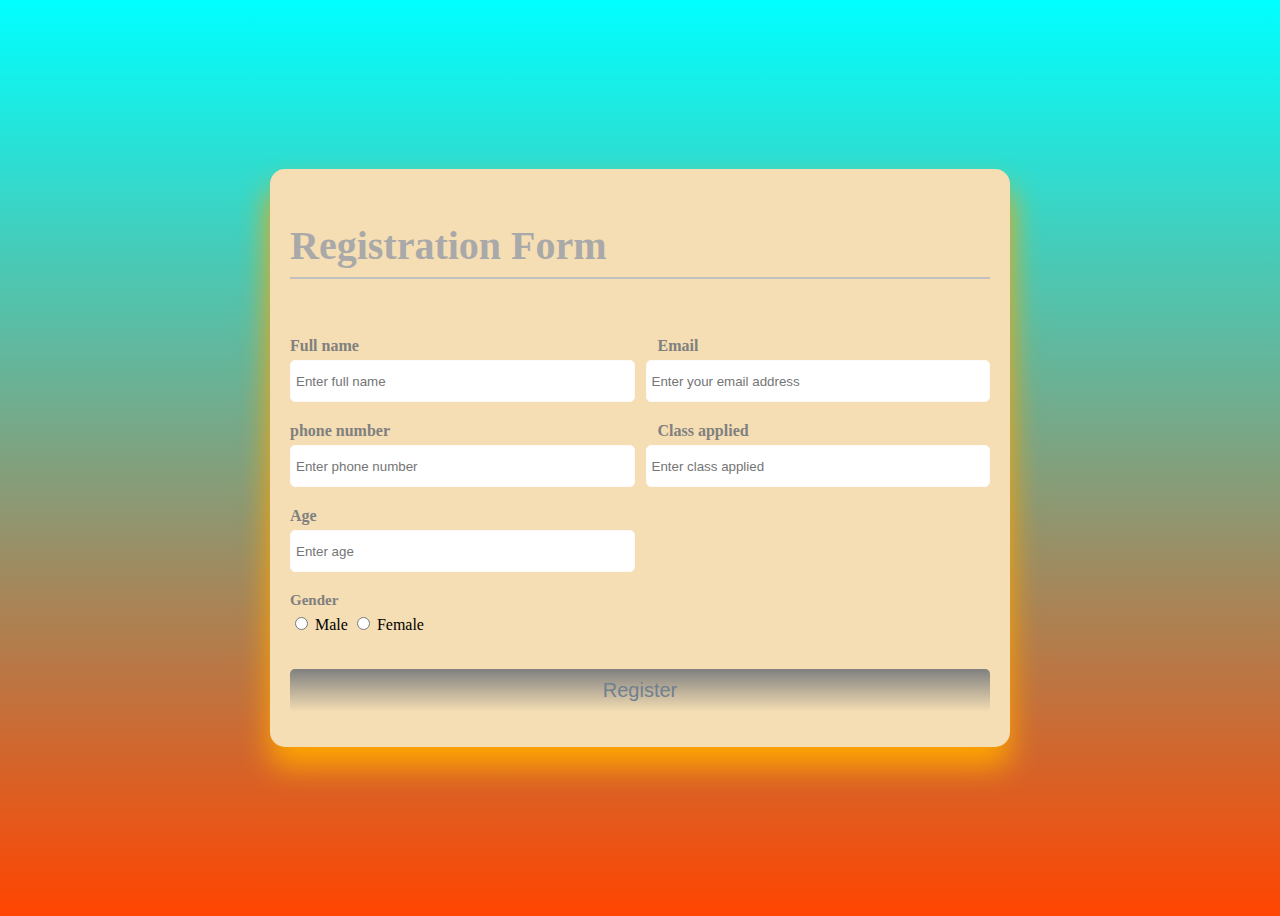
==== reg.html @ d306a5a1 "dashbord" ====
<!DOCTYPE html>
<html lang="en">
<head>
  <meta charset="UTF-8">
  <meta name="viewport" content="width=device-width, initial-scale=1.0">
  <title>Document</title>
  <link rel="stylesheet" href="reg.css">
</head>
<body>
  <div class="container">
    <form action=""method="post">
      <h2>
        Registration Form
      </h2>
      <div class="content">
        <div class="input-box">
          <label for="name">Full name</label>
            <input type="text"placeholder="Enter full name"name="name"required>
          
        </div>
        <div class="input-box">
          <label for="email">Email</label>
            <input type="email"placeholder="Enter your email address"name="email"required>
          
        </div>
        <div class="input-box">
          <label for="phone">phone number</label>
            <input type="tel"placeholder="Enter phone number"name="phone"required>
          
        </div>
        <div class="input-box">
          <label for="name">Class applied</label>
            <input type="text"placeholder="Enter class applied"name="class"required>
          
        </div>
        <div class="input-box">
          <label for="name">Age</label>
            <input type="text"placeholder="Enter age"name="age"required>
          
        </div>
        <span class="gender-title">Gender</span>
        <div class="gender-class">
          <input type="radio"name="gender"id="male">
          <label for="male">Male</label>
          <input type="radio"name="gender"id="female">
          <label for="female">Female</label>
        </div>
      </div>
      <div class="button-container">
        <button>Register</button>
      </div>
    </form>
  </div>
  
</body>
</html>
---- reg.css ----
body{
  display: flex;
  justify-content: center;
  align-items: center;
  height: 100vh;
  background-image: linear-gradient(aqua,orangered);
}
.container{
  max-width: 700px;
  padding: 20px;
  margin: 0 20px;
  border-radius: 15px;
  overflow: hidden;
  background-color: wheat;
  box-shadow: 0 20px 30px orange;
}
h2{
  font-size: 40px;
  color: darkgray;
  border-bottom: 2px solid silver;
  padding-bottom: 8px;
}
.content{
  display: flex;
  flex-wrap: wrap;
  justify-content: space-between;
  padding: 20px 0;
}
.input-box{
  display: flex;
  flex-wrap: wrap;
  width: 50%;
  padding-bottom: 15px;
}
.input-box:nth-child(2n){
  justify-content: end;

}
.input-box label,.gender-title{
  width: 95%;
  color: gray;
  font-weight: bold;
  margin: 5px 0;
}
.gender-title{
  font-size: 15px;
}
.input-box input{
  height: 40px;
  width: 95%;
  padding: 0 5px;
  border-radius: 5px;
  border: 1px solid snow;
  outline: none;
}
.button-container{
  margin: 15px 0;
}
.button-container button{
  width: 100%;
  margin-top: 10px;
  padding: 10px;
  display: block;
  font-size: 20px;
  color: slategray;
  border: none;
  border-radius: 5px;
  background-image: linear-gradient(gray,wheat);
}
.button-container button:hover{
  transform: translateY(-10px);
  border: 2px solid orangered !important;
  background-image: orangered !important;
  color: white !important;
}
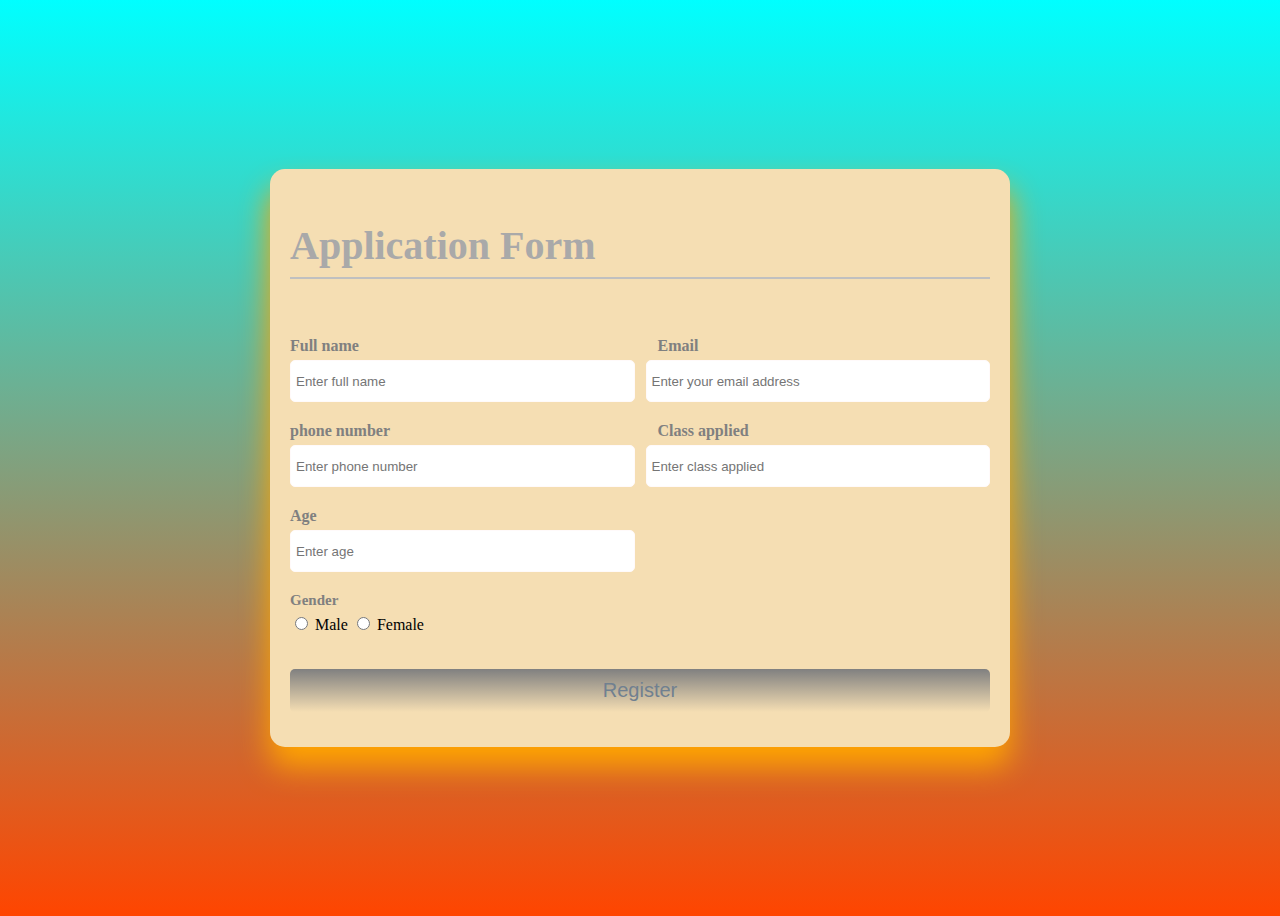
==== commit afab990d: "schol" ====
--- a/reg.html
+++ b/reg.html
@@ -10,7 +10,7 @@
   <div class="container">
     <form action=""method="post">
       <h2>
-        Registration Form
+        Application Form
       </h2>
       <div class="content">
         <div class="input-box">
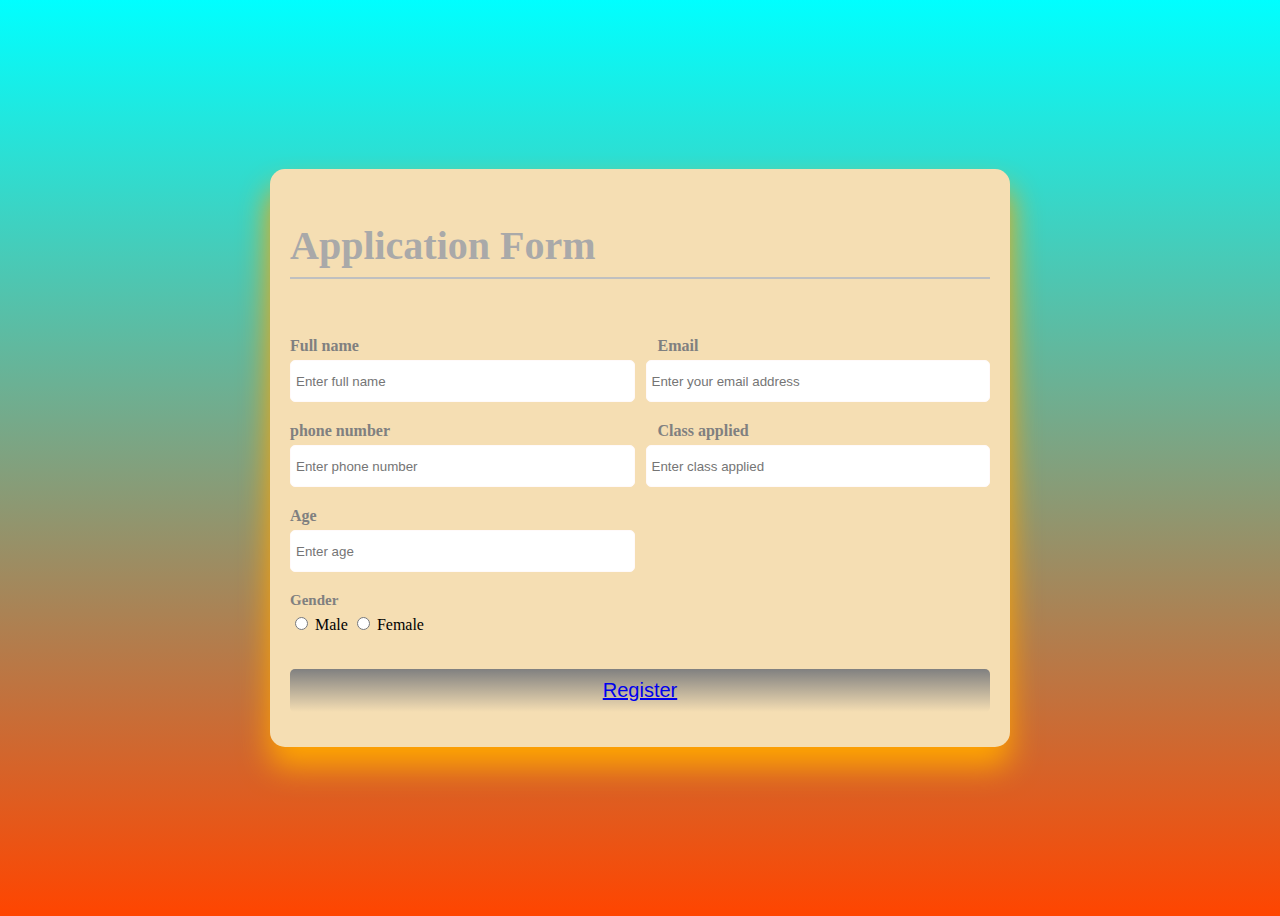
==== commit b3b18e29: "lastn" ====
--- a/reg.html
+++ b/reg.html
@@ -47,7 +47,9 @@
         </div>
       </div>
       <div class="button-container">
-        <button>Register</button>
+        <button>
+          <a href="payment.html">Register</a>
+        </button>
       </div>
     </form>
   </div>
--- a/reg.css
+++ b/reg.css
@@ -70,6 +70,22 @@
 .button-container button:hover{
   transform: translateY(-10px);
   border: 2px solid orangered !important;
-  background-image: orangered !important;
+  background-imageq: orangered !important;
   color: white !important;
+}
+@media(max-width:600px){
+  .container{
+    min-width: 220px;
+  }
+  .content{
+    max-height: 380px;
+    overflow: auto;
+  }
+  .input-box{
+    margin-bottom: 12px;
+    width: 100%;
+  }
+  .input-box:nth-child(2n){
+    justify-content: space-between;
+  }
 }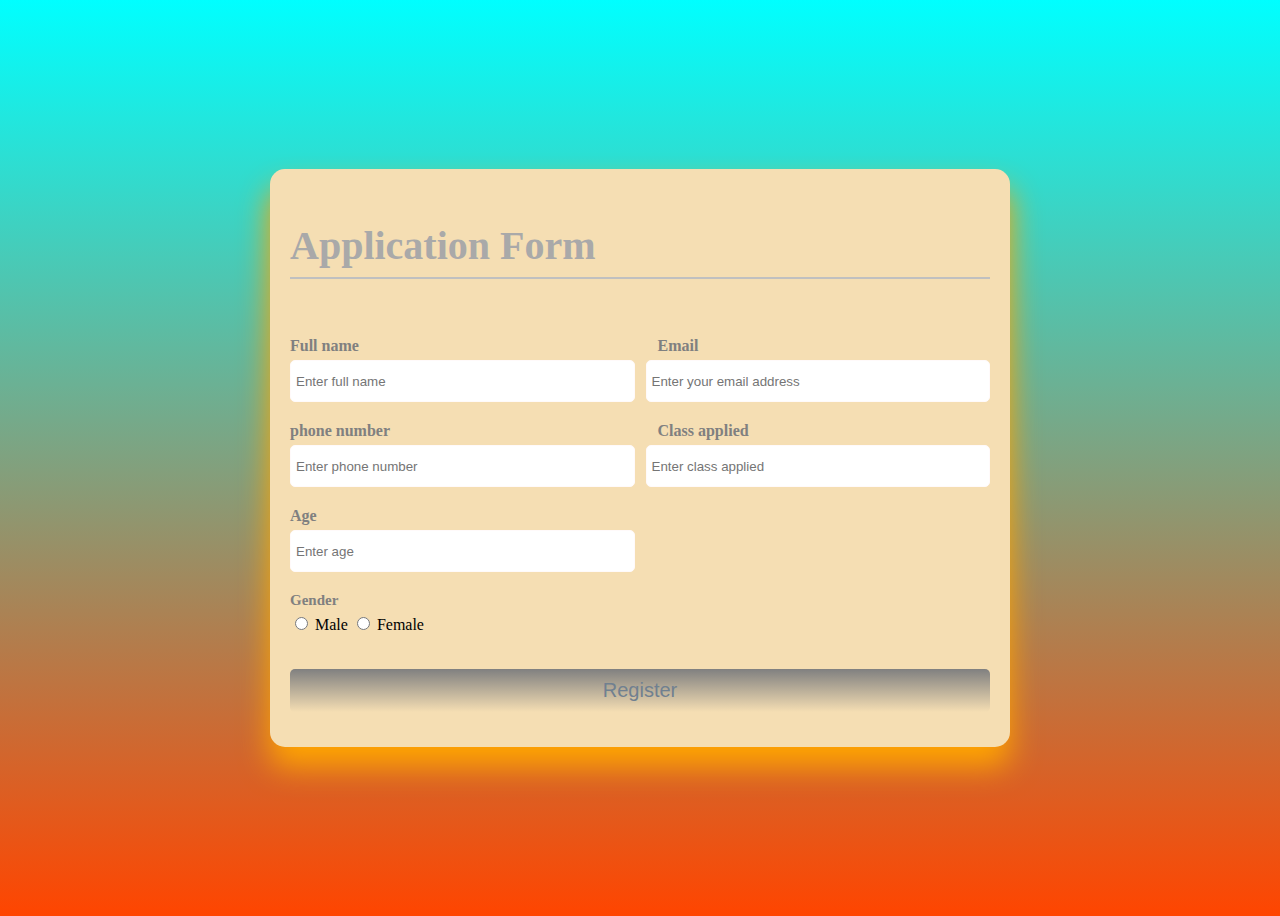
==== commit 4d1c41ca: "backend" ====
--- a/reg.html
+++ b/reg.html
@@ -8,7 +8,7 @@
 </head>
 <body>
   <div class="container">
-    <form action=""method="post">
+    <form action="http://localhost/backend1/signup.php" method="post">
       <h2>
         Application Form
       </h2>
@@ -42,13 +42,13 @@
         <div class="gender-class">
           <input type="radio"name="gender"id="male">
           <label for="male">Male</label>
-          <input type="radio"name="gender"id="female">
+          <input type="radio" name="gender"id="female">
           <label for="female">Female</label>
         </div>
       </div>
       <div class="button-container">
-        <button>
-          <a href="payment.html">Register</a>
+        <button type="submit">        Register
+          <!-- <a href="payment.html">Register</a> -->
         </button>
       </div>
     </form>
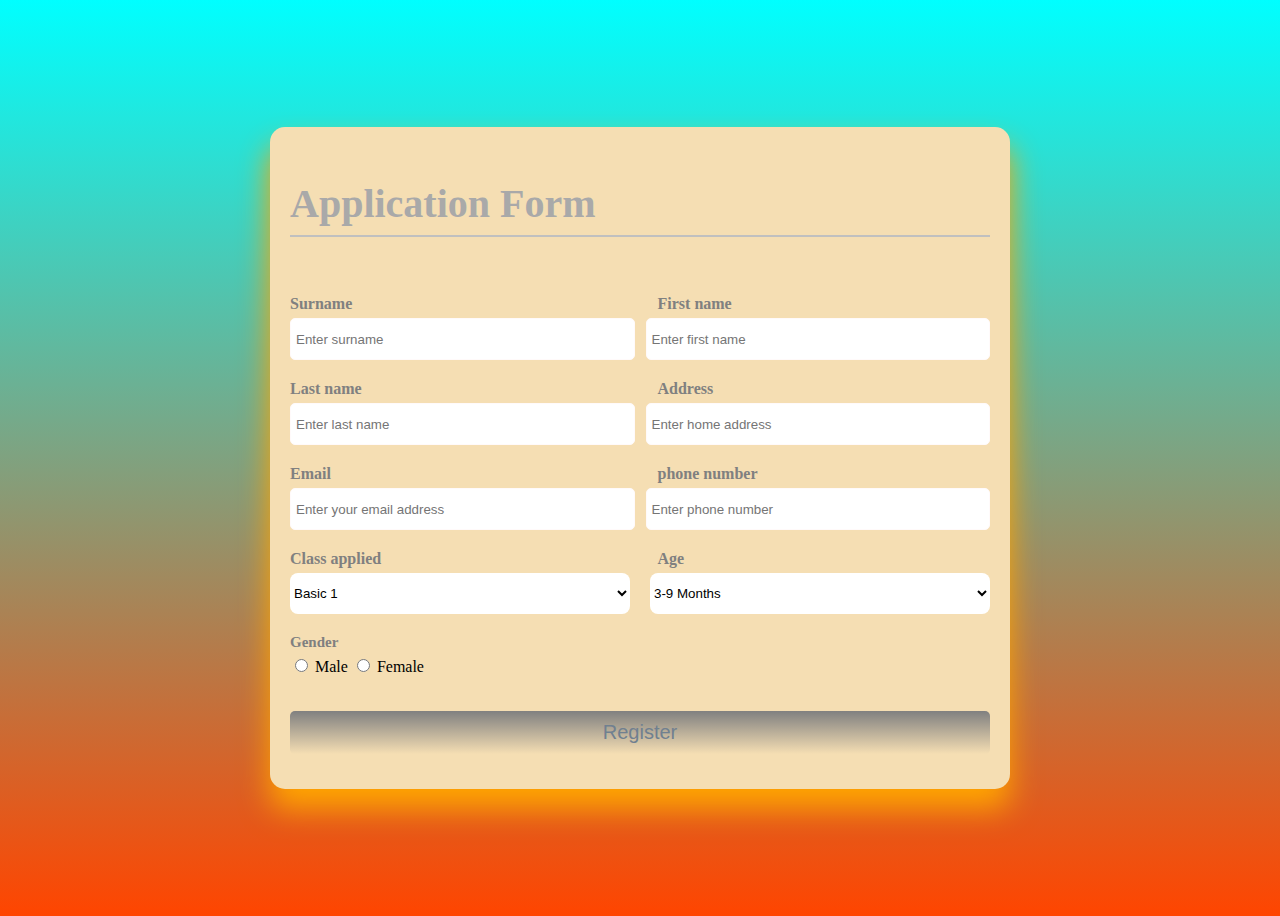
==== commit 71a55dec: "backd" ====
--- a/reg.html
+++ b/reg.html
@@ -14,8 +14,23 @@
       </h2>
       <div class="content">
         <div class="input-box">
-          <label for="name">Full name</label>
-            <input type="text"placeholder="Enter full name"name="name"required>
+          <label for="name">Surname</label>
+            <input type="text"placeholder="Enter surname"name="name"required>
+          
+        </div>
+        <div class="input-box">
+          <label for="name">First name</label>
+            <input type="text"placeholder="Enter first name"name="name"required>
+          
+        </div>
+        <div class="input-box">
+          <label for="name">Last name</label>
+            <input type="text"placeholder="Enter last name"name="name"required>
+          
+        </div>
+        <div class="input-box">
+          <label for="name">Address</label>
+            <input type="text"placeholder="Enter home address"name="name"required>
           
         </div>
         <div class="input-box">
@@ -30,12 +45,26 @@
         </div>
         <div class="input-box">
           <label for="name">Class applied</label>
-            <input type="text"placeholder="Enter class applied"name="class"required>
+          <select name="Class applied">
+            
+            <option value="Basic 1">Basic 1</option>
+            <option value="Basic 2">Basic 2</option>
+            <option value="Basic 3">Basic 3</option>
+            <option value="Basic 4">Basic 4</option>
+            <option value="Basic 5">Basic 5</option>
+          </select>
           
         </div>
         <div class="input-box">
           <label for="name">Age</label>
-            <input type="text"placeholder="Enter age"name="age"required>
+          <select name="Age">
+            
+            <option value="3-9 Months">3-9 Months</option>
+            <option value="1-3 years">1-3 years</option>
+            <option value="4-5 years">4-5 years</option>
+            <option value="5-8 years">5-8 years</option>
+            <option value="8-10 years">8-10 years</option>
+          </select>
           
         </div>
         <span class="gender-title">Gender</span>
--- a/reg.css
+++ b/reg.css
@@ -25,6 +25,20 @@
   flex-wrap: wrap;
   justify-content: space-between;
   padding: 20px 0;
+}
+
+.input-box select{
+  width: 340px;
+  height: 41px;
+  top: 5px;
+  gap: 0px;
+  border-radius: 8px 8px 8px 8px;
+  border: 2px;
+  opacity: 0px;
+  background: #FFFFFF;
+  /* border: 2px solid #0B022F */
+
+
 }
 .input-box{
   display: flex;
@@ -70,7 +84,7 @@
 .button-container button:hover{
   transform: translateY(-10px);
   border: 2px solid orangered !important;
-  background-imageq: orangered !important;
+  background-image: orangered !important;
   color: white !important;
 }
 @media(max-width:600px){
